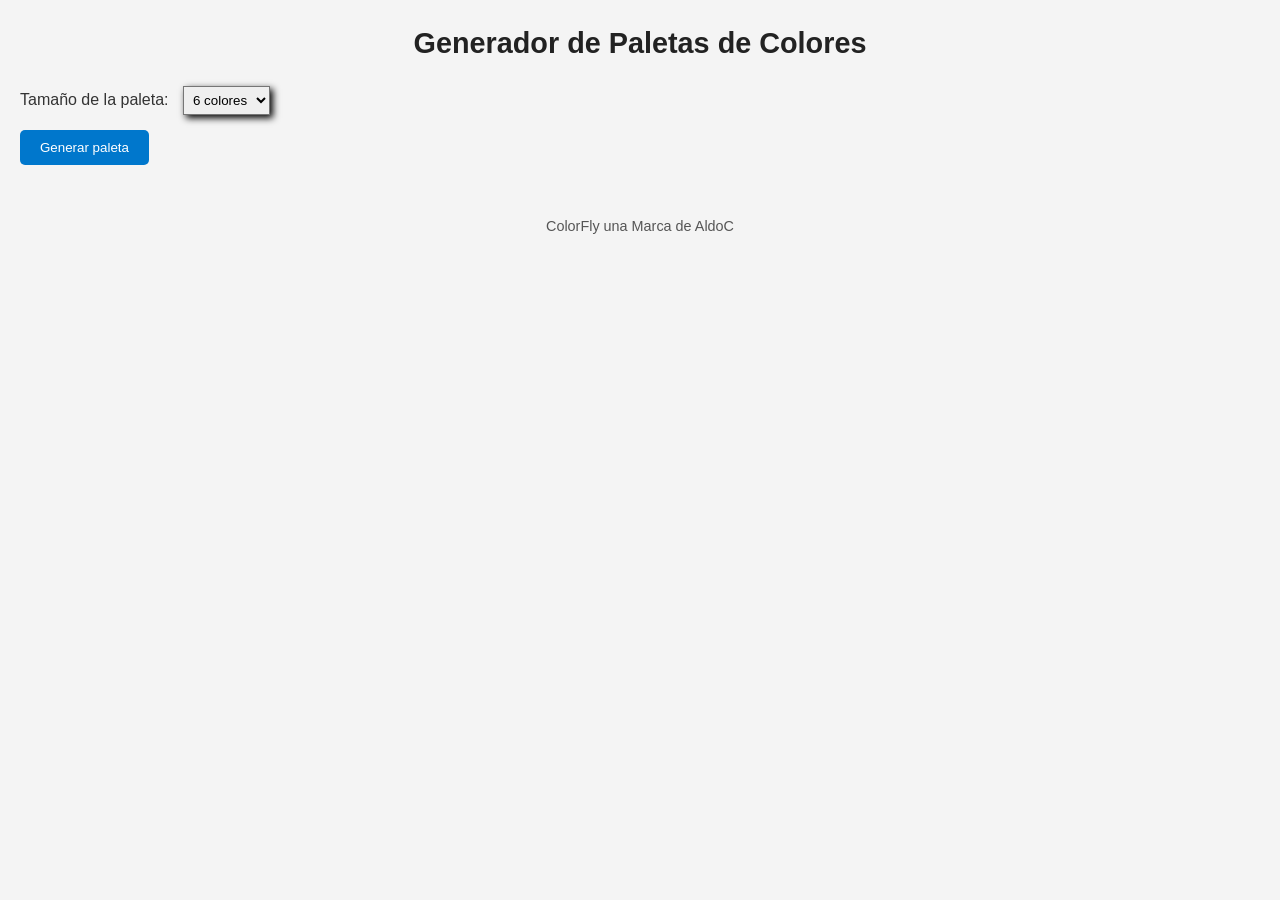
==== Desarrollo/index.html @ 455b5d47 "Se agrega class .topselector y se agrega etiqueta de comentario" ====
<!DOCTYPE html>
<html lang="es">
<head>
  <meta charset="UTF-8">
  <meta name="viewport" content="width=device-width, initial-scale=1.0">
  <title>Colorfly Studio</title>
  <link rel="stylesheet" href="./css/style.css">
</head>
<body>
  <header>
    <h1>Generador de Paletas de Colores</h1>
  </header>

  <main>
    <!-- Aquí se muestra el area y boton de generar -->
    <section class="top-selector">
      <label for="palette-size">Tamaño de la paleta:</label>
      <select id="palette-size">
        <option value="6">6 colores</option>
        <option value="8">8 colores</option>
        <option value="9">9 colores</option>
      </select>
    </section>

    <section>
      <button id="generate-btn">Generar paleta</button>
    </section>

    <section id="palette-container">
      <!-- Aquí se mostrarán los colores generados -->
    </section>

    <section id="feedback">
      <!-- Aquí aparecerá el microfeedback (tooltip, mensaje, etc.) -->
    </section>
  </main>

  <footer>
    <p>ColorFly una Marca de AldoC</p>
  </footer>

  <script src="js/script.js"></script>
</body>
</html>
---- Desarrollo/css/style.css ----
/* Reset Basico */
*{
    margin: 0;
    padding: 0;
    box-sizing: border-box;
}

body{
    font-family: Arial, Helvetica, sans-serif;
    background-color: #f4f4f4;
    color: #333;
    line-height: 1.6;
    padding: 20px;
}

/*header*/
header{
    text-align: center;
    margin-bottom: 20px;
}

h1 {
    font-size: 1.8rem;
    color: #222;
}

/*controles*/
section{
    margin: 15px 0;
}

label{
    margin-right: 10px;
}

#palette-size{
    padding: 5px;
    -webkit-box-shadow: 3px 3px 7px 0px #000000;
-moz-box-shadow: 3px 3px 7px 0px #000000;
box-shadow: 3px 3px 7px 0px #000000;
}

button{
    padding: 10px 20px;
    background-color: #0077cc;
    color: #FFF;
    border: none;
    border-radius: 5px;
    cursor: pointer;
}

button:hover{
    background-color: #005fa3;
}

button:hover {
  background-color: #005fa3;
}

/* Contenedor de la paleta */
#palette-container {
  display: grid;
  grid-template-columns: repeat(auto-fit, minmax(120px, 1fr));
  gap: 15px;
  margin-top: 20px;
}

/* Cada cuadro de color */
.color-box {
  display: flex;
  align-items: flex-end;
  justify-content: center;
  height: 350px;
  border-radius: 8px;
  color: #fff;
  font-weight: bold;
  padding: 5px;
  text-shadow: 1px 1px 2px rgba(0,0,0,0.5);
}

/* Feedback */
#feedback {
  margin-top: 15px;
  text-align: center;
  font-style: italic;
  color: #0077cc;
}

/* Footer */
footer {
  text-align: center;
  margin-top: 30px;
  font-size: 0.9rem;
  color: #555;
}
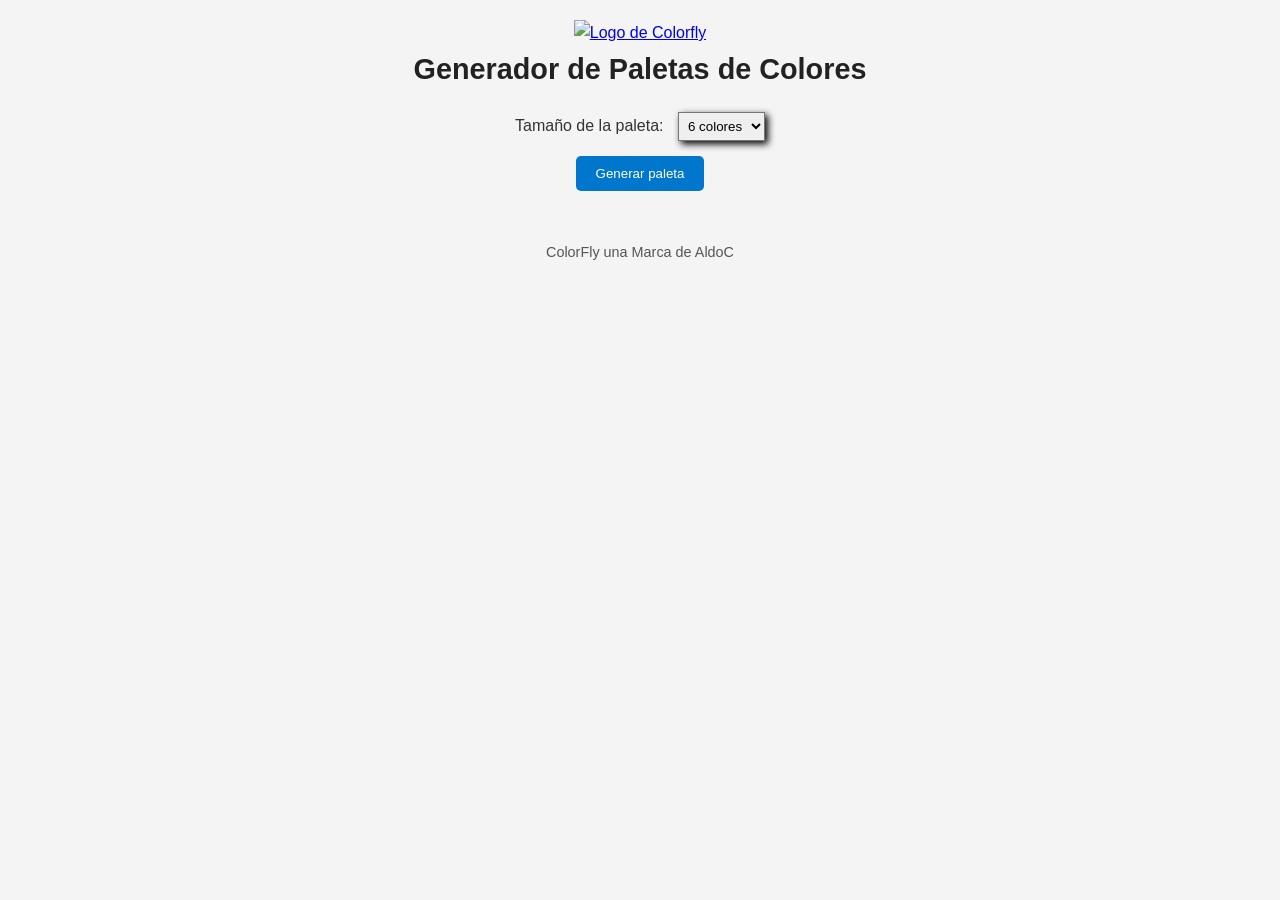
==== commit 8ffa574c: "se agrega nav y logo al index.html" ====
--- a/Desarrollo/index.html
+++ b/Desarrollo/index.html
@@ -8,6 +8,11 @@
 </head>
 <body>
   <header>
+    <nav class="nav-bar">
+      <a class="logo" href="#index.html">
+        <img src="./images/logo-color-fly-web.png" alt="Logo de Colorfly">
+      </a>
+    </nav>
     <h1>Generador de Paletas de Colores</h1>
   </header>
 
--- a/Desarrollo/css/style.css
+++ b/Desarrollo/css/style.css
@@ -26,7 +26,12 @@
 
 /*controles*/
 section{
+    text-align: center;
     margin: 15px 0;
+}
+
+.top-selector{
+    text-align: center;
 }
 
 label{
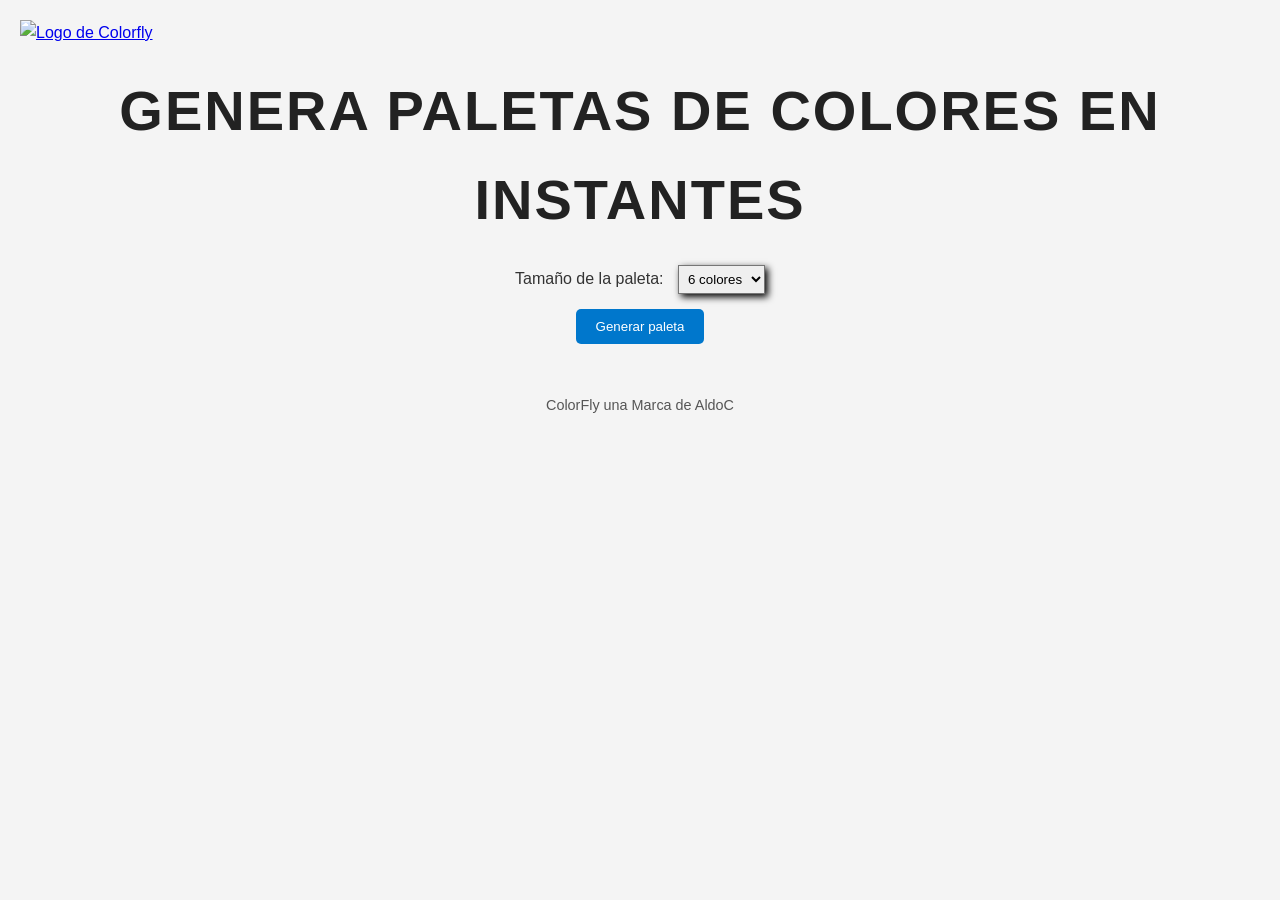
==== commit 9027e024: "se modifica el texto del h1" ====
--- a/Desarrollo/index.html
+++ b/Desarrollo/index.html
@@ -13,7 +13,7 @@
         <img src="./images/logo-color-fly-web.png" alt="Logo de Colorfly">
       </a>
     </nav>
-    <h1>Generador de Paletas de Colores</h1>
+    <h1>Genera Paletas de Colores en instantes</h1>
   </header>
 
   <main>
--- a/Desarrollo/css/style.css
+++ b/Desarrollo/css/style.css
@@ -14,15 +14,34 @@
 }
 
 /*header*/
-header{
+/*header{
     text-align: center;
     margin-bottom: 20px;
+}*/
+
+h1 {
+   
+  font-size: 3.5rem;
+  font-weight: 800;
+  text-align: center;
+  color: #222;
+  margin: 20px 0;
+  letter-spacing: 2px;
+  text-transform: uppercase;
+  opacity: 0;                  /* invisible al inicio */
+  transform: translateY(20px); /* un poco hacia abajo */
+  animation: fadeUp 1.5s ease forwards;
 }
 
-h1 {
-    font-size: 1.8rem;
-    color: #222;
+/* Animación */
+@keyframes fadeUp {
+  to {
+    opacity: 1;                /* aparece */
+    transform: translateY(0);  /* sube a su lugar */
+  }
 }
+
+
 
 /*controles*/
 section{
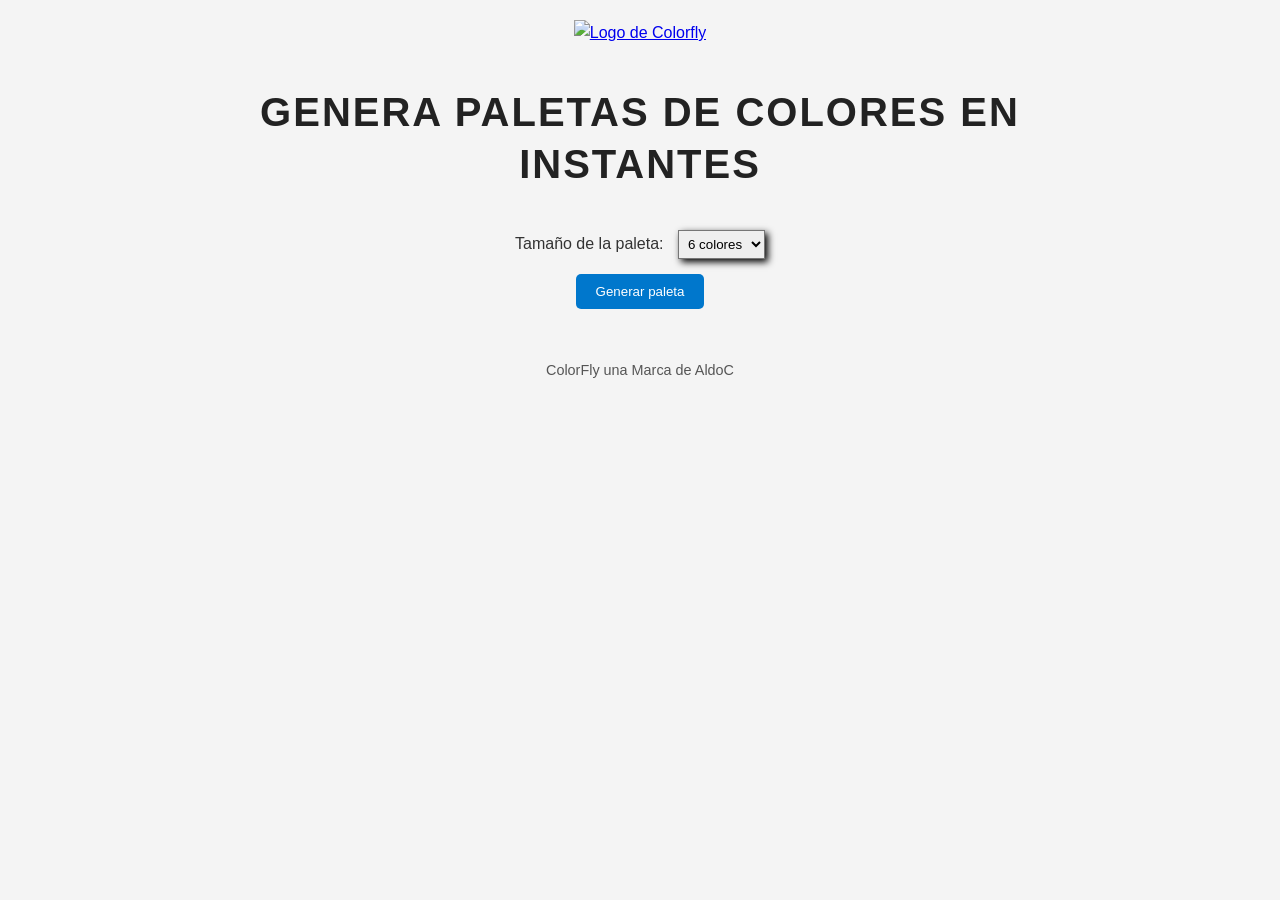
==== commit 7e9b296b: "se modfica los estilos del h1" ====
--- a/Desarrollo/index.html
+++ b/Desarrollo/index.html
@@ -10,7 +10,7 @@
   <header>
     <nav class="nav-bar">
       <a class="logo" href="#index.html">
-        <img src="./images/logo-color-fly-web.png" alt="Logo de Colorfly">
+        <img src="./images/logo-color-fly-web.png" alt="Logo de Colorfly">        
       </a>
     </nav>
     <h1>Genera Paletas de Colores en instantes</h1>
--- a/Desarrollo/css/style.css
+++ b/Desarrollo/css/style.css
@@ -14,22 +14,23 @@
 }
 
 /*header*/
-/*header{
+header{
     text-align: center;
     margin-bottom: 20px;
-}*/
+}
 
 h1 {
-   
-  font-size: 3.5rem;
-  font-weight: 800;
-  text-align: center;
-  color: #222;
-  margin: 20px 0;
-  letter-spacing: 2px;
-  text-transform: uppercase;
-  opacity: 0;                  /* invisible al inicio */
-  transform: translateY(20px); /* un poco hacia abajo */
+  font-size: 2.5rem;          /* tamaño grande */
+  font-weight: 800;           /* muy grueso */
+  text-align: center;         /* centrado horizontal */
+  color: #222;                /* color fuerte */
+  margin: 40px auto;          /* espacio arriba/abajo y centrado */
+  max-width: 800px;           /* ancho máximo para que no se extienda demasiado */
+  line-height: 1.3;           /* altura de línea cómoda */
+  letter-spacing: 2px;        /* separación entre letras */
+  text-transform: uppercase;  /* todo en mayúsculas */
+  opacity: 0;                 /* invisible al inicio */
+  transform: translateY(20px);/* un poco hacia abajo */
   animation: fadeUp 1.5s ease forwards;
 }
 
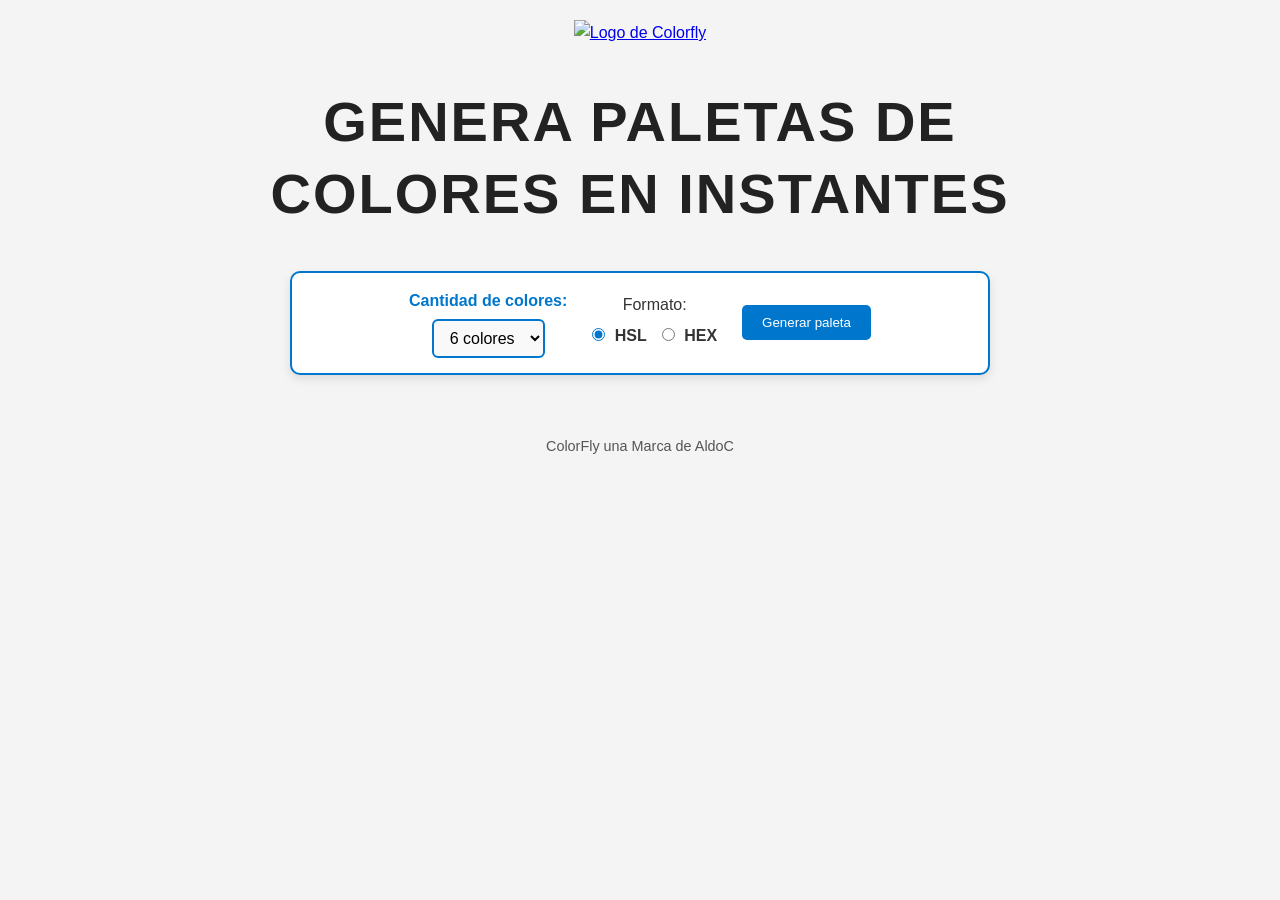
==== commit 7b39c96c: "se hicieron cambios en la section .top-selector del html y los estilos de esta clase" ====
--- a/Desarrollo/index.html
+++ b/Desarrollo/index.html
@@ -19,17 +19,34 @@
   <main>
     <!-- Aquí se muestra el area y boton de generar -->
     <section class="top-selector">
-      <label for="palette-size">Tamaño de la paleta:</label>
-      <select id="palette-size">
-        <option value="6">6 colores</option>
-        <option value="8">8 colores</option>
-        <option value="9">9 colores</option>
-      </select>
-    </section>
+  <div class="selector-block">
+    <label for="palette-size">Cantidad de colores:</label>
+    <select id="palette-size">
+      <option value="6">6 colores</option>
+      <option value="8">8 colores</option>
+      <option value="9">9 colores</option>
+    </select>
+  </div>
 
-    <section>
-      <button id="generate-btn">Generar paleta</button>
-    </section>
+  <div class="selector-block">
+    <span>Formato:</span>
+    <div class="format-options">
+      <label>
+        <input type="radio" name="format" value="hsl" checked>
+        HSL
+      </label>
+      <label>
+        <input type="radio" name="format" value="hex">
+        HEX
+      </label>
+    </div>
+  </div>
+    <div>
+        <button id="generate-btn">Generar paleta</button>
+    </div>
+</section>
+
+    
 
     <section id="palette-container">
       <!-- Aquí se mostrarán los colores generados -->
--- a/Desarrollo/css/style.css
+++ b/Desarrollo/css/style.css
@@ -20,7 +20,7 @@
 }
 
 h1 {
-  font-size: 2.5rem;          /* tamaño grande */
+  font-size: 3.5rem;          /* tamaño grande */
   font-weight: 800;           /* muy grueso */
   text-align: center;         /* centrado horizontal */
   color: #222;                /* color fuerte */
@@ -45,25 +45,66 @@
 
 
 /*controles*/
-section{
-    text-align: center;
-    margin: 15px 0;
+.top-selector {
+  display: flex;
+  justify-content: center;
+  align-items: center;
+  gap: 25px;                 /* espacio entre bloques */
+  background: #fff;
+  border: 2px solid #0077cc;
+  border-radius: 10px;
+  padding: 15px 25px;
+  box-shadow: 0 4px 10px rgba(0,0,0,0.1);
+  max-width: 700px;
+  margin: 30px auto;
 }
 
-.top-selector{
-    text-align: center;
+/* Bloques internos */
+.selector-block {
+  display: flex;
+  flex-direction: column;
+  align-items: center;
 }
 
-label{
-    margin-right: 10px;
+/* Label y select */
+.selector-block label {
+  font-weight: bold;
+  color: #0077cc;
+  margin-bottom: 5px;
 }
 
-#palette-size{
-    padding: 5px;
-    -webkit-box-shadow: 3px 3px 7px 0px #000000;
--moz-box-shadow: 3px 3px 7px 0px #000000;
-box-shadow: 3px 3px 7px 0px #000000;
+.selector-block select {
+  padding: 8px 12px;
+  border: 2px solid #0077cc;
+  border-radius: 6px;
+  background-color: #f9f9f9;
+  font-size: 1rem;
+  cursor: pointer;
+  transition: all 0.3s ease;
 }
+
+.selector-block select:hover {
+  background-color: #e6f0fa;
+}
+
+/* Opciones de formato */
+.format-options {
+  display: flex;
+  gap: 15px;
+  margin-top: 5px;
+}
+
+.format-options label {
+  font-weight: 600;
+  color: #333;
+  cursor: pointer;
+}
+
+.format-options input[type="radio"] {
+  margin-right: 5px;
+  accent-color: #0077cc; /* color del radio button */
+}
+
 
 button{
     padding: 10px 20px;
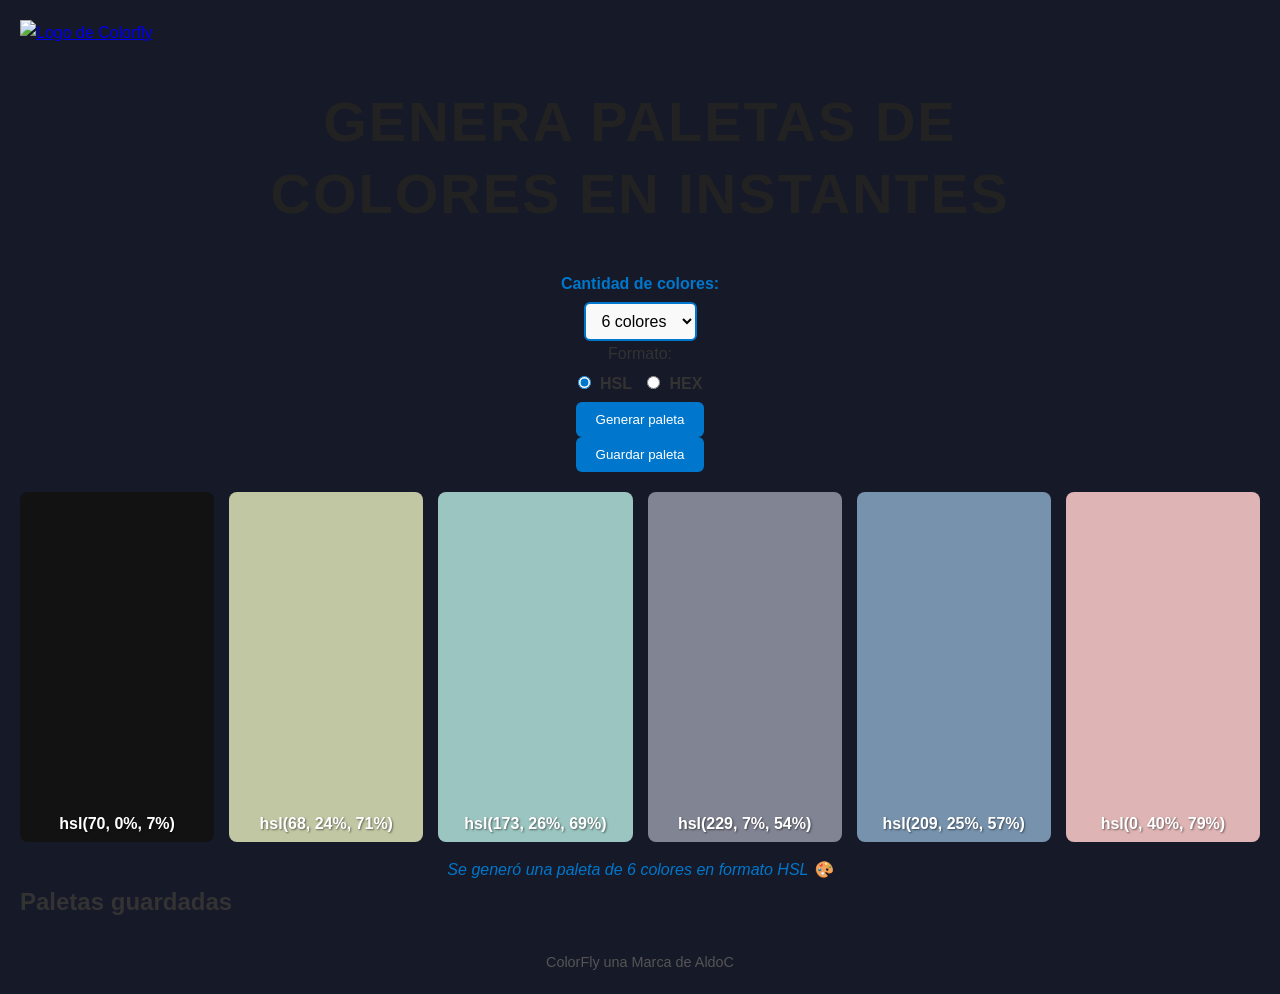
==== commit 49943f72: "se modifica html para agregar paleta guardadas" ====
--- a/Desarrollo/index.html
+++ b/Desarrollo/index.html
@@ -17,43 +17,41 @@
   </header>
 
   <main>
-    <!-- Aquí se muestra el area y boton de generar -->
-    <section class="top-selector">
-  <div class="selector-block">
-    <label for="palette-size">Cantidad de colores:</label>
-    <select id="palette-size">
-      <option value="6">6 colores</option>
-      <option value="8">8 colores</option>
-      <option value="9">9 colores</option>
-    </select>
-  </div>
+    <!-- Panel de control -->
+    <section class="control-panel">
+      <div class="selector-block">
+        <label for="palette-size">Cantidad de colores:</label>
+        <select id="palette-size">
+          <option value="6">6 colores</option>
+          <option value="8">8 colores</option>
+          <option value="9">9 colores</option>
+        </select>
+      </div>
 
-  <div class="selector-block">
-    <span>Formato:</span>
-    <div class="format-options">
-      <label>
-        <input type="radio" name="format" value="hsl" checked>
-        HSL
-      </label>
-      <label>
-        <input type="radio" name="format" value="hex">
-        HEX
-      </label>
-    </div>
-  </div>
-    <div>
+      <div class="selector-block">
+        <span>Formato:</span>
+        <div class="format-options">
+          <label><input type="radio" name="format" value="hsl" checked> HSL</label>
+          <label><input type="radio" name="format" value="hex"> HEX</label>
+        </div>
+      </div>
+
+      <div class="selector-block">
         <button id="generate-btn">Generar paleta</button>
-    </div>
-</section>
-
-    
-
-    <section id="palette-container">
-      <!-- Aquí se mostrarán los colores generados -->
+        <button id="save-btn">Guardar paleta</button>
+      </div>
     </section>
 
-    <section id="feedback">
-      <!-- Aquí aparecerá el microfeedback (tooltip, mensaje, etc.) -->
+    <!-- Paleta generada -->
+    <section id="palette-container"></section>
+
+    <!-- Feedback -->
+    <section id="feedback"></section>
+
+    <!-- Paletas guardadas -->
+    <section id="saved-palettes">
+      <h2>Paletas guardadas</h2>
+      <div id="saved-list"></div>
     </section>
   </main>
 
--- a/Desarrollo/css/style.css
+++ b/Desarrollo/css/style.css
@@ -7,7 +7,7 @@
 
 body{
     font-family: Arial, Helvetica, sans-serif;
-    background-color: #f4f4f4;
+    background-color: #161928;
     color: #333;
     line-height: 1.6;
     padding: 20px;
@@ -15,7 +15,7 @@
 
 /*header*/
 header{
-    text-align: center;
+    
     margin-bottom: 20px;
 }
 
@@ -105,6 +105,20 @@
   accent-color: #0077cc; /* color del radio button */
 }
 
+/* Botón dentro del cuadro */
+.selector-block button {
+  padding: 10px 20px;
+  background-color: #0077cc;
+  color: #FFF;
+  border: none;
+  border-radius: 6px;
+  cursor: pointer;
+  transition: background-color 0.3s ease;
+}
+
+.selector-block button:hover {
+  background-color: #005fa3;
+}
 
 button{
     padding: 10px 20px;
@@ -142,6 +156,23 @@
   font-weight: bold;
   padding: 5px;
   text-shadow: 1px 1px 2px rgba(0,0,0,0.5);
+  opacity: 0;                  /* invisible al inicio */
+  transform: translateY(30px); /* empieza más abajo */
+  animation: showUp 0.8s ease forwards;
+}
+
+/* Animación keyframes */
+@keyframes showUp {
+  to {
+    opacity: 1;
+    transform: translateY(0);
+  }
+}
+
+/* Hover: se eleva */
+.color-box:hover {
+  transform: translateY(-10px);
+  transition: transform 0.3s ease;
 }
 
 /* Feedback */
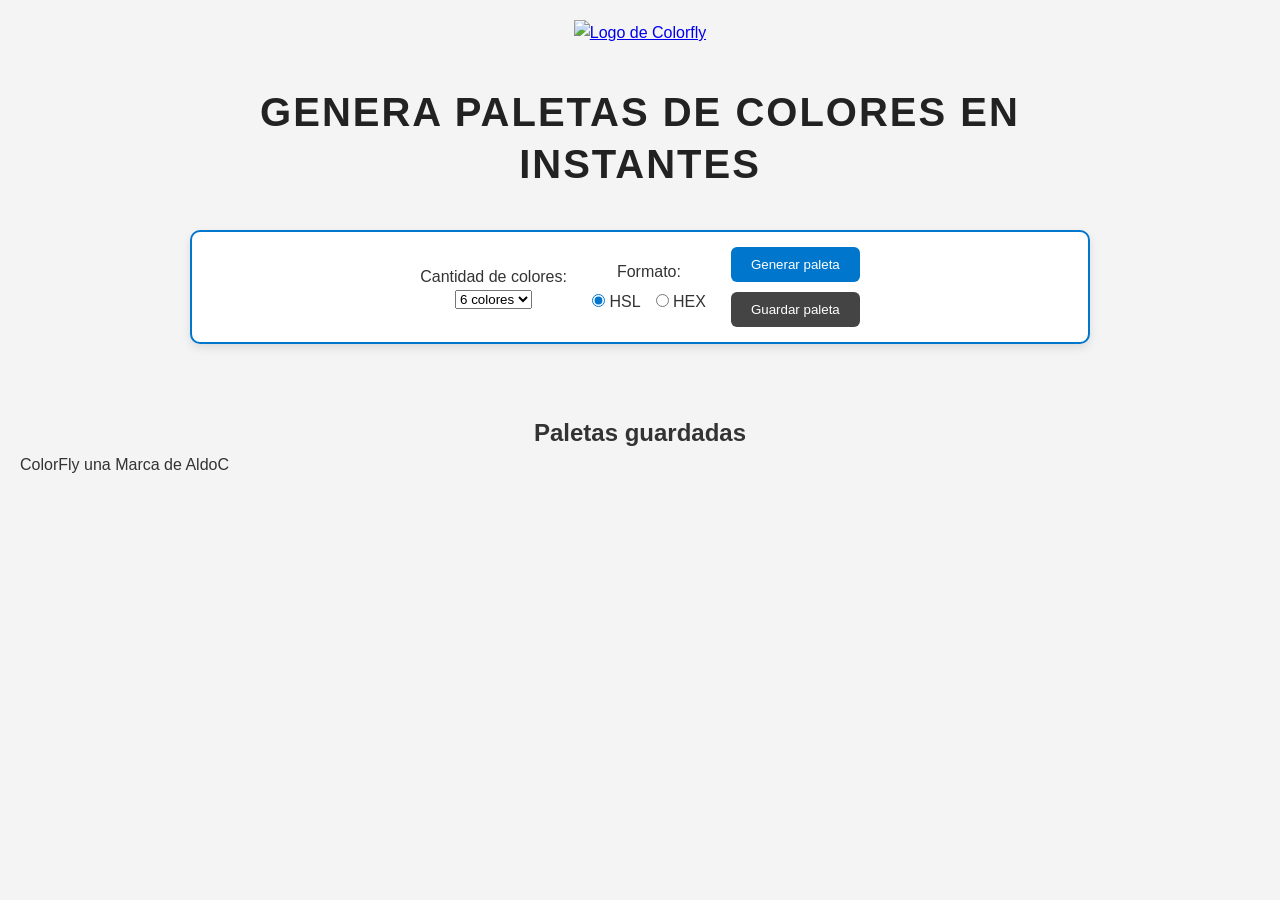
==== commit f6fc8585: "modificacion en el main" ====
--- a/Desarrollo/index.html
+++ b/Desarrollo/index.html
@@ -17,43 +17,43 @@
   </header>
 
   <main>
-    <!-- Panel de control -->
-    <section class="control-panel">
-      <div class="selector-block">
-        <label for="palette-size">Cantidad de colores:</label>
-        <select id="palette-size">
-          <option value="6">6 colores</option>
-          <option value="8">8 colores</option>
-          <option value="9">9 colores</option>
-        </select>
+  <!-- Panel de control -->
+  <section class="control-panel">
+    <div class="selector-block">
+      <label for="palette-size">Cantidad de colores:</label>
+      <select id="palette-size">
+        <option value="6">6 colores</option>
+        <option value="8">8 colores</option>
+        <option value="9">9 colores</option>
+      </select>
+    </div>
+
+    <div class="selector-block">
+      <span>Formato:</span>
+      <div class="format-options">
+        <label><input type="radio" name="format" value="hsl" checked> HSL</label>
+        <label><input type="radio" name="format" value="hex"> HEX</label>
       </div>
+    </div>
 
-      <div class="selector-block">
-        <span>Formato:</span>
-        <div class="format-options">
-          <label><input type="radio" name="format" value="hsl" checked> HSL</label>
-          <label><input type="radio" name="format" value="hex"> HEX</label>
-        </div>
-      </div>
+    <div class="selector-block">
+      <button id="generate-btn">Generar paleta</button>
+      <button id="save-btn">Guardar paleta</button>
+    </div>
+  </section>
 
-      <div class="selector-block">
-        <button id="generate-btn">Generar paleta</button>
-        <button id="save-btn">Guardar paleta</button>
-      </div>
-    </section>
+  <!-- Paleta generada -->
+  <section id="palette-container"></section>
 
-    <!-- Paleta generada -->
-    <section id="palette-container"></section>
+  <!-- Feedback -->
+  <section id="feedback"></section>
 
-    <!-- Feedback -->
-    <section id="feedback"></section>
-
-    <!-- Paletas guardadas -->
-    <section id="saved-palettes">
-      <h2>Paletas guardadas</h2>
-      <div id="saved-list"></div>
-    </section>
-  </main>
+  <!-- Paletas guardadas -->
+  <section id="saved-palettes">
+    <h2>Paletas guardadas</h2>
+    <div id="saved-list"></div>
+  </section>
+</main>
 
   <footer>
     <p>ColorFly una Marca de AldoC</p>
--- a/Desarrollo/css/style.css
+++ b/Desarrollo/css/style.css
@@ -1,143 +1,81 @@
-/* Reset Basico */
-*{
-    margin: 0;
-    padding: 0;
-    box-sizing: border-box;
+/* Reset */
+* { margin: 0; padding: 0; box-sizing: border-box; }
+
+body {
+  font-family: Arial, Helvetica, sans-serif;
+  background-color: #f4f4f4;
+  color: #333;
+  line-height: 1.6;
+  padding: 20px;
 }
 
-body{
-    font-family: Arial, Helvetica, sans-serif;
-    background-color: #161928;
-    color: #333;
-    line-height: 1.6;
-    padding: 20px;
-}
-
-/*header*/
-header{
-    
-    margin-bottom: 20px;
-}
+/* Header */
+header { text-align: center; margin-bottom: 20px; }
 
 h1 {
-  font-size: 3.5rem;          /* tamaño grande */
-  font-weight: 800;           /* muy grueso */
-  text-align: center;         /* centrado horizontal */
-  color: #222;                /* color fuerte */
-  margin: 40px auto;          /* espacio arriba/abajo y centrado */
-  max-width: 800px;           /* ancho máximo para que no se extienda demasiado */
-  line-height: 1.3;           /* altura de línea cómoda */
-  letter-spacing: 2px;        /* separación entre letras */
-  text-transform: uppercase;  /* todo en mayúsculas */
-  opacity: 0;                 /* invisible al inicio */
-  transform: translateY(20px);/* un poco hacia abajo */
+  font-size: 2.5rem;
+  font-weight: 800;
+  text-align: center;
+  color: #222;
+  margin: 40px auto;
+  max-width: 800px;
+  line-height: 1.3;
+  letter-spacing: 2px;
+  text-transform: uppercase;
+  opacity: 0;
+  transform: translateY(20px);
   animation: fadeUp 1.5s ease forwards;
 }
 
-/* Animación */
 @keyframes fadeUp {
-  to {
-    opacity: 1;                /* aparece */
-    transform: translateY(0);  /* sube a su lugar */
-  }
+  to { opacity: 1; transform: translateY(0); }
 }
 
-
-
-/*controles*/
-.top-selector {
+/* Panel de control */
+.control-panel {
   display: flex;
   justify-content: center;
   align-items: center;
-  gap: 25px;                 /* espacio entre bloques */
+  gap: 25px;
   background: #fff;
   border: 2px solid #0077cc;
   border-radius: 10px;
   padding: 15px 25px;
   box-shadow: 0 4px 10px rgba(0,0,0,0.1);
-  max-width: 700px;
+  max-width: 900px;
   margin: 30px auto;
 }
 
-/* Bloques internos */
 .selector-block {
   display: flex;
   flex-direction: column;
   align-items: center;
 }
 
-/* Label y select */
-.selector-block label {
-  font-weight: bold;
-  color: #0077cc;
-  margin-bottom: 5px;
-}
-
-.selector-block select {
-  padding: 8px 12px;
-  border: 2px solid #0077cc;
-  border-radius: 6px;
-  background-color: #f9f9f9;
-  font-size: 1rem;
-  cursor: pointer;
-  transition: all 0.3s ease;
-}
-
-.selector-block select:hover {
-  background-color: #e6f0fa;
-}
-
-/* Opciones de formato */
 .format-options {
   display: flex;
   gap: 15px;
   margin-top: 5px;
 }
 
-.format-options label {
-  font-weight: 600;
-  color: #333;
-  cursor: pointer;
-}
+.format-options input[type="radio"] { accent-color: #0077cc; }
 
-.format-options input[type="radio"] {
-  margin-right: 5px;
-  accent-color: #0077cc; /* color del radio button */
-}
-
-/* Botón dentro del cuadro */
-.selector-block button {
+/* Botones */
+button {
   padding: 10px 20px;
-  background-color: #0077cc;
-  color: #FFF;
   border: none;
   border-radius: 6px;
   cursor: pointer;
   transition: background-color 0.3s ease;
 }
 
-.selector-block button:hover {
-  background-color: #005fa3;
-}
+#generate-btn { background-color: #0077cc; color: #fff; }
+#generate-btn:hover { background-color: #005fa3; }
 
-button{
-    padding: 10px 20px;
-    background-color: #0077cc;
-    color: #FFF;
-    border: none;
-    border-radius: 5px;
-    cursor: pointer;
-}
+#save-btn { margin-top: 10px; background-color: #444; color: #fff; }
+#save-btn:hover { background-color: #222; }
 
-button:hover{
-    background-color: #005fa3;
-}
-
-button:hover {
-  background-color: #005fa3;
-}
-
-/* Contenedor de la paleta */
+/* Paleta generada */
 #palette-container {
   display: grid;
   grid-template-columns: repeat(auto-fit, minmax(120px, 1fr));
@@ -145,7 +83,6 @@
   margin-top: 20px;
 }
 
-/* Cada cuadro de color */
 .color-box {
   display: flex;
   align-items: flex-end;
@@ -156,37 +93,61 @@
   font-weight: bold;
   padding: 5px;
   text-shadow: 1px 1px 2px rgba(0,0,0,0.5);
-  opacity: 0;                  /* invisible al inicio */
-  transform: translateY(30px); /* empieza más abajo */
+  opacity: 0;
+  transform: translateY(30px);
   animation: showUp 0.8s ease forwards;
 }
 
-/* Animación keyframes */
 @keyframes showUp {
-  to {
-    opacity: 1;
-    transform: translateY(0);
-  }
+  to { opacity: 1; transform: translateY(0); }
 }
 
-/* Hover: se eleva */
 .color-box:hover {
   transform: translateY(-10px);
   transition: transform 0.3s ease;
+  box-shadow: 0 6px 12px rgba(0,0,0,0.2);
+}
+
+.color-code {
+  background: rgba(0,0,0,0.4);
+  padding: 5px 10px;
+  border-radius: 5px;
+  font-size: 0.9rem;
+  cursor: pointer;
+  transition: transform 0.2s ease, background 0.2s ease;
+}
+
+.color-code:hover {
+  transform: scale(1.1);
+  background: rgba(0,0,0,0.6);
 }
 
 /* Feedback */
-#feedback {
-  margin-top: 15px;
-  text-align: center;
-  font-style: italic;
-  color: #0077cc;
+#feedback { margin-top: 15px; text-align: center; font-style: italic; color: #0077cc; }
+
+/* Paletas guardadas */
+#saved-palettes { margin-top: 40px; text-align: center; }
+.saved-palette {
+  display: flex;
+  justify-content: center;
+  gap: 5px;
+  margin: 15px 0;
 }
+.saved-palette .color-box { height: 80px; flex: 1; }
 
-/* Footer */
-footer {
-  text-align: center;
-  margin-top: 30px;
+/* Toast */
+.toast {
+  position: fixed;
+  bottom: 20px;
+  right: 20px;
+  background: #0077cc;
+  color: #fff;
+  padding: 10px 20px;
+  border-radius: 6px;
   font-size: 0.9rem;
-  color: #555;
-}+  opacity: 0;
+  transform: translateY(20px);
+  transition: opacity 0.3s ease, transform 0.3s ease;
+  z-index: 9999;
+}
+.toast.show { opacity: 1; transform: translateY(0); }
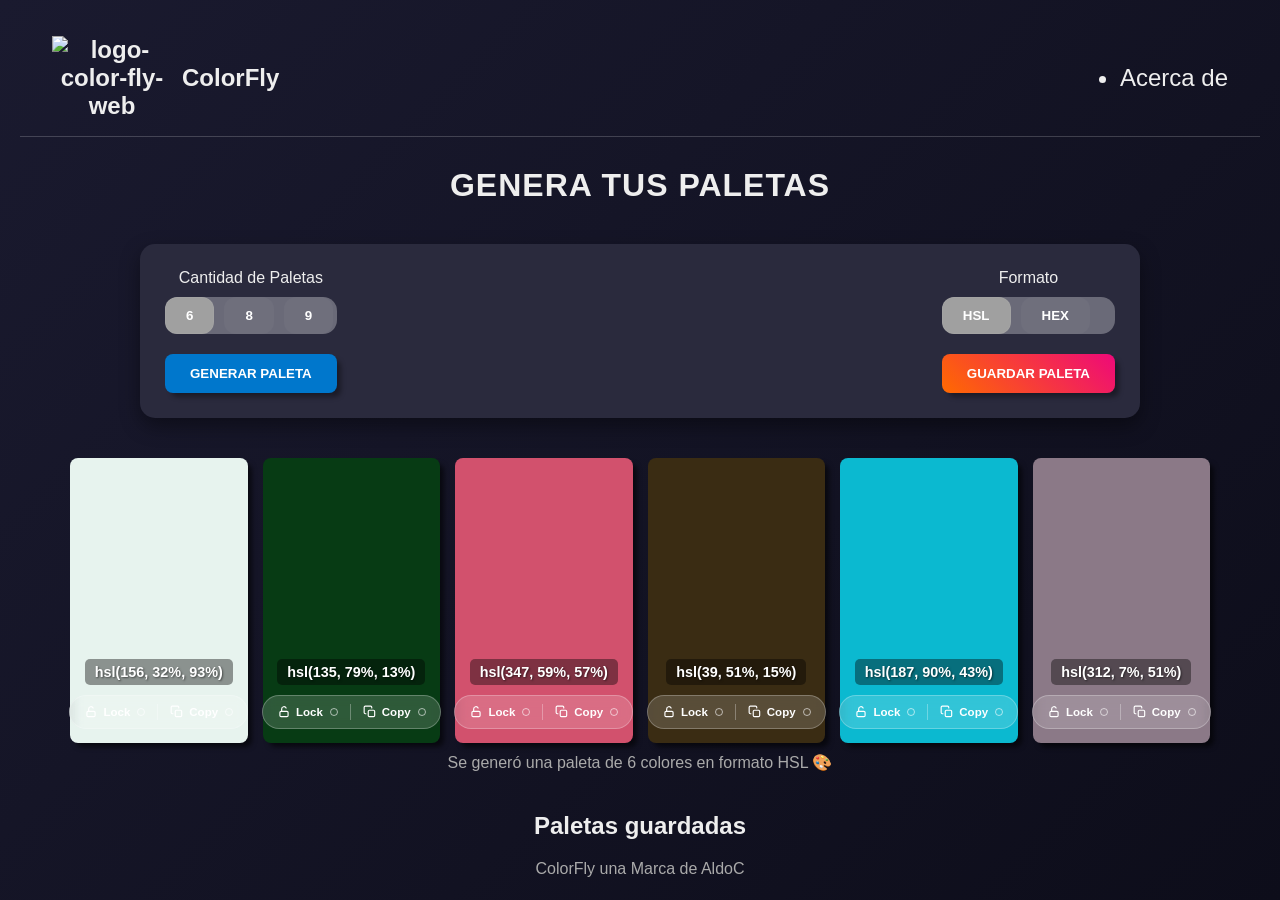
==== commit eafa510b: "se carga nueva version de colorfly2.0 cambios en html,css y js" ====
--- a/Desarrollo/index.html
+++ b/Desarrollo/index.html
@@ -4,61 +4,76 @@
   <meta charset="UTF-8">
   <meta name="viewport" content="width=device-width, initial-scale=1.0">
   <title>Colorfly Studio</title>
-  <link rel="stylesheet" href="./css/style.css">
+  <link rel="stylesheet" href="css/style.css">
 </head>
 <body>
   <header>
-    <nav class="nav-bar">
-      <a class="logo" href="#index.html">
-        <img src="./images/logo-color-fly-web.png" alt="Logo de Colorfly">        
+    <nav>
+      <a href="index.html" class="logo">
+        <img src="/images/color-fly-mariposa.png" alt="logo-color-fly-web">
+        <span>ColorFly</span>
       </a>
+      <ul>
+        <li>Acerca de</li>
+      </ul>
     </nav>
-    <h1>Genera Paletas de Colores en instantes</h1>
+    <h1>Genera tus paletas</h1>
   </header>
 
   <main>
-  <!-- Panel de control -->
-  <section class="control-panel">
-    <div class="selector-block">
-      <label for="palette-size">Cantidad de colores:</label>
-      <select id="palette-size">
-        <option value="6">6 colores</option>
-        <option value="8">8 colores</option>
-        <option value="9">9 colores</option>
-      </select>
-    </div>
+    <!-- Barra de control dividida -->
+    <section class="control-panel">
+      <!-- Área izquierda -->
+      <div class="left-controls">
+        <div class="selector-block">
+          <label>Cantidad de Paletas</label>
+          <div class="palette-size-options">
+            <button class="size-btn active" data-size="6">6</button>
+            <button class="size-btn" data-size="8">8</button>
+            <button class="size-btn" data-size="9">9</button>
+          </div>
+        </div>
+        <button id="generate-btn">Generar paleta</button>
+      </div>
 
-    <div class="selector-block">
-      <span>Formato:</span>
-      <div class="format-options">
-        <label><input type="radio" name="format" value="hsl" checked> HSL</label>
-        <label><input type="radio" name="format" value="hex"> HEX</label>
+      <!-- Área derecha -->
+      <div class="right-controls">
+        <div class="selector-block">
+          <label>Formato</label>
+          <div class="format-options">
+            <button class="format-btn active" data-format="hsl">HSL</button>
+            <button class="format-btn" data-format="hex">HEX</button>
+          </div>
+        </div>
+        <button id="save-btn">Guardar Paleta</button>
       </div>
-    </div>
+    </section>
 
-    <div class="selector-block">
-      <button id="generate-btn">Generar paleta</button>
-      <button id="save-btn">Guardar paleta</button>
-    </div>
-  </section>
+    <!-- Paleta generada -->
+    <section id="palette-container"></section>
 
-  <!-- Paleta generada -->
-  <section id="palette-container"></section>
+    <!-- Feedback -->
+    <section id="feedback"></section>
 
-  <!-- Feedback -->
-  <section id="feedback"></section>
+    <!-- Paletas guardadas -->
+    <section id="saved-palettes">
+      <h2>Paletas guardadas</h2>
+      <div id="saved-list"></div>
+    </section>
+  </main>
 
-  <!-- Paletas guardadas -->
-  <section id="saved-palettes">
-    <h2>Paletas guardadas</h2>
-    <div id="saved-list"></div>
-  </section>
-</main>
-
-  <footer>
+  <footer class="footer">
     <p>ColorFly una Marca de AldoC</p>
   </footer>
 
   <script src="js/script.js"></script>
 </body>
 </html>
+
+
+
+
+
+
+
+
--- a/Desarrollo/css/style.css
+++ b/Desarrollo/css/style.css
@@ -1,111 +1,172 @@
-/* Reset */
-* { margin: 0; padding: 0; box-sizing: border-box; }
+*{
+    margin: 0;
+    padding: 0;
+    box-sizing: border-box;
+}
 
 body {
-  font-family: Arial, Helvetica, sans-serif;
-  background-color: #f4f4f4;
-  color: #333;
-  line-height: 1.6;
+  font-family: 'Poppins', sans-serif;
+  background: linear-gradient(135deg, #1a1a2f, #0d0d1a);
+  color: #eee;
+  min-height: 100vh;
   padding: 20px;
-}
-
-/* Header */
-header { text-align: center; margin-bottom: 20px; }
+  text-align: center;
+}
+
+nav {
+    display: flex;
+    justify-content: space-between;
+    align-items: center;
+    padding-right: 2rem;
+    border-bottom: 1px solid rgba(255, 255, 255, 0.19);
+    font-family: 'Segoe UI', Tahoma, Geneva, Verdana, sans-serif;
+    font-size: 1.5rem;
+    padding: 1rem 2rem;
+}
+
+.logo  {
+    display: flex;
+    align-items: center;
+    gap: 10px;
+    text-decoration: none;
+    color: #eee;
+    font-family: 'Segoe UI', Tahoma, Geneva, Verdana, sans-serif;
+    font-weight: 600;
+    
+}
+
+.logo img {
+    width: 120px;
+}
 
 h1 {
-  font-size: 2.5rem;
-  font-weight: 800;
   text-align: center;
-  color: #222;
+  margin: 30px auto;
+  font-size: 2rem;
+  text-transform: uppercase;
+  letter-spacing: 1px;
+  font-family: 'Trebuchet MS', 'Lucida Sans Unicode', 'Lucida Grande', 'Lucida Sans', Arial, sans-serif;
+}
+
+/* Panel dividido */
+.control-panel {
+  display: flex;
+  justify-content: space-between;
+  align-items: flex-start;
+  background: #2a2a3d;
+  border-radius: 15px;
+  padding: 25px;
+  box-shadow: 0 8px 20px rgba(0,0,0,0.4);
+  max-width: 1000px;
   margin: 40px auto;
-  max-width: 800px;
-  line-height: 1.3;
-  letter-spacing: 2px;
+}
+
+.left-controls, .right-controls {
+  display: flex;
+  flex-direction: column;
+  gap: 20px;
+}
+
+/* Botones tipo isla */
+.palette-size-options, .format-options {
+	display: flex;
+	gap: 10px;
+	margin-top: 10px;
+	background-color: #ffffff4d;
+	border-radius: 14px;
+}
+
+.size-btn, .format-btn {
+	background: rgba(255, 255, 255, 0.03);
+	border: 1px solid rgba(255, 255, 255, 0);
+	color: #fff;
+	padding: 10px 20px;
+	border-radius: 12px;
+	cursor: pointer;
+	transition: all 0.3s ease;
+	font-weight: 600;
+}
+
+.size-btn:hover, .format-btn:hover {
+  background: rgba(255,255,255,0.2);
+}
+
+.size-btn.active, .format-btn.active {
+	background: #a0a0a0;
+	border-color: #fcfcfc08;
+}
+
+/* Botones principales */
+#generate-btn {
+  background: #0077cc;
+  color: #fff;
+  font-weight: bold;
   text-transform: uppercase;
-  opacity: 0;
-  transform: translateY(20px);
-  animation: fadeUp 1.5s ease forwards;
-}
-
-@keyframes fadeUp {
-  to { opacity: 1; transform: translateY(0); }
-}
-
-/* Panel de control */
-.control-panel {
-  display: flex;
-  justify-content: center;
-  align-items: center;
-  gap: 25px;
-  background: #fff;
-  border: 2px solid #0077cc;
-  border-radius: 10px;
-  padding: 15px 25px;
-  box-shadow: 0 4px 10px rgba(0,0,0,0.1);
-  max-width: 900px;
-  margin: 30px auto;
-}
-
-.selector-block {
-  display: flex;
-  flex-direction: column;
-  align-items: center;
-}
-
-.format-options {
-  display: flex;
-  gap: 15px;
-  margin-top: 5px;
-}
-
-.format-options input[type="radio"] { accent-color: #0077cc; }
-
-/* Botones */
-button {
-  padding: 10px 20px;
+  padding: 12px 25px;
+  border-radius: 8px;
   border: none;
-  border-radius: 6px;
   cursor: pointer;
-  transition: background-color 0.3s ease;
-}
-
-#generate-btn { background-color: #0077cc; color: #fff; }
-#generate-btn:hover { background-color: #005fa3; }
-
-#save-btn { margin-top: 10px; background-color: #444; color: #fff; }
-#save-btn:hover { background-color: #222; }
+  box-shadow: 5px 5px 5px -1px rgba(0,0,0,0.37);
+  -webkit-box-shadow: 5px 5px 5px -1px rgba(0,0,0,0.37);
+  -moz-box-shadow: 5px 5px 5px -1px rgba(0,0,0,0.37);
+}
+#generate-btn:hover { background: #005fa3; }
+
+#save-btn {
+  background: linear-gradient(45deg, #ff6a00, #ee0979);
+  color: #fff;
+  font-weight: bold;
+  text-transform: uppercase;
+  padding: 12px 25px;
+  border-radius: 8px;
+  border: none;
+  cursor: pointer;
+  box-shadow: 5px 5px 5px -1px rgba(0,0,0,0.37);
+  -webkit-box-shadow: 5px 5px 5px -1px rgba(0,0,0,0.37);
+  -moz-box-shadow: 5px 5px 5px -1px rgba(0,0,0,0.37);
+}
+#save-btn:hover { opacity: 0.85; }
 
 /* Paleta generada */
+#feedback {
+    color: #aaa;
+    margin-top: 10px;
+}
+
 #palette-container {
   display: grid;
   grid-template-columns: repeat(auto-fit, minmax(120px, 1fr));
   gap: 15px;
   margin-top: 20px;
+  padding-left: 50px;
+  padding-right: 50px;
 }
 
 .color-box {
   display: flex;
-  align-items: flex-end;
-  justify-content: center;
-  height: 350px;
+  flex-direction: column;
+  align-items: center;
+  justify-content: flex-end;
+  gap: 10px;
+  height: 285px;
   border-radius: 8px;
   color: #fff;
   font-weight: bold;
-  padding: 5px;
+  padding: 14px 10px;
   text-shadow: 1px 1px 2px rgba(0,0,0,0.5);
   opacity: 0;
   transform: translateY(30px);
   animation: showUp 0.8s ease forwards;
-}
-
-@keyframes showUp {
-  to { opacity: 1; transform: translateY(0); }
-}
-
-.color-box:hover {
-  transform: translateY(-10px);
-  transition: transform 0.3s ease;
-  box-shadow: 0 6px 12px rgba(0,0,0,0.2);
+  box-shadow: 5px 5px 5px -1px rgba(0,0,0,0.58);
+  -webkit-box-shadow: 5px 5px 5px -1px rgba(0,0,0,0.58);
+  -moz-box-shadow: 5px 5px 5px -1px rgba(0,0,0,0.58);
+  transition: box-shadow 0.3s ease;
+}
+@keyframes showUp { to { opacity: 1; transform: translateY(0); } }
+
+/* Resalte visual cuando el color está bloqueado */
+.color-box.locked {
+  box-shadow: 0 0 0 2px #ffd166, 5px 5px 5px -1px rgba(0,0,0,0.58);
 }
 
 .color-code {
@@ -113,27 +174,89 @@
   padding: 5px 10px;
   border-radius: 5px;
   font-size: 0.9rem;
+}
+
+/* Barra de acciones (Lock / Copy) dentro de cada color-box */
+.box-actions {
+  display: flex;
+  align-items: center;
+  background: rgba(255, 255, 255, 0.16);
+  backdrop-filter: blur(6px);
+  -webkit-backdrop-filter: blur(6px);
+  border: 1px solid rgba(255, 255, 255, 0.25);
+  border-radius: 30px;
+  padding: 4px 6px;
+  gap: 4px;
+}
+
+.action-btn {
+  display: flex;
+  align-items: center;
+  gap: 5px;
+  background: transparent;
+  border: none;
+  color: #fff;
+  font-size: 0.72rem;
+  font-weight: 600;
+  padding: 5px 8px;
+  border-radius: 20px;
   cursor: pointer;
-  transition: transform 0.2s ease, background 0.2s ease;
-}
-
-.color-code:hover {
-  transform: scale(1.1);
-  background: rgba(0,0,0,0.6);
-}
-
-/* Feedback */
-#feedback { margin-top: 15px; text-align: center; font-style: italic; color: #0077cc; }
+  transition: background 0.2s ease;
+}
+
+.action-btn:hover {
+  background: rgba(255, 255, 255, 0.25);
+}
+
+.action-btn svg {
+  width: 14px;
+  height: 14px;
+  flex-shrink: 0;
+}
+
+.action-divider {
+  width: 1px;
+  height: 16px;
+  background: rgba(255, 255, 255, 0.3);
+}
+
+/* Puntito indicador a la derecha de cada botón */
+.dot {
+  width: 8px;
+  height: 8px;
+  border-radius: 50%;
+  border: 1.5px solid rgba(255, 255, 255, 0.6);
+  margin-left: 2px;
+  transition: background 0.2s ease, border-color 0.2s ease;
+}
+
+.color-box.locked .lock-btn .dot {
+  background: #ffd166;
+  border-color: #ffd166;
+}
 
 /* Paletas guardadas */
-#saved-palettes { margin-top: 40px; text-align: center; }
+#saved-palettes{
+    margin-top: 40px;
+}
+
+#saved-list{
+    display: flex;
+    justify-content: flex-start;
+}
+
 .saved-palette {
-  display: flex;
-  justify-content: center;
-  gap: 5px;
-  margin: 15px 0;
-}
-.saved-palette .color-box { height: 80px; flex: 1; }
+	background: #2a2a3d;
+	border-radius: 12px;
+	padding: 20px;
+	box-shadow: 0 6px 15px rgba(0,0,0,0.3);
+	margin-right: 40px;
+	width: 30%;
+}
+.saved-palette h3 { margin: 0; color: #fff; }
+.saved-palette p { font-size: 0.8rem; color: #aaa; }
+.saved-palette .colors { display: flex; gap: 5px; margin-top: 10px; }
+.saved-palette .color-box { height: 60px; flex: 1; padding: 0; }
 
 /* Toast */
 .toast {
@@ -150,4 +273,9 @@
   transition: opacity 0.3s ease, transform 0.3s ease;
   z-index: 9999;
 }
-.toast.show { opacity: 1; transform: translateY(0); }+.toast.show { opacity: 1; transform: translateY(0); }
+
+.footer{
+    color: #aaa;
+    margin-top: 20px;
+}
